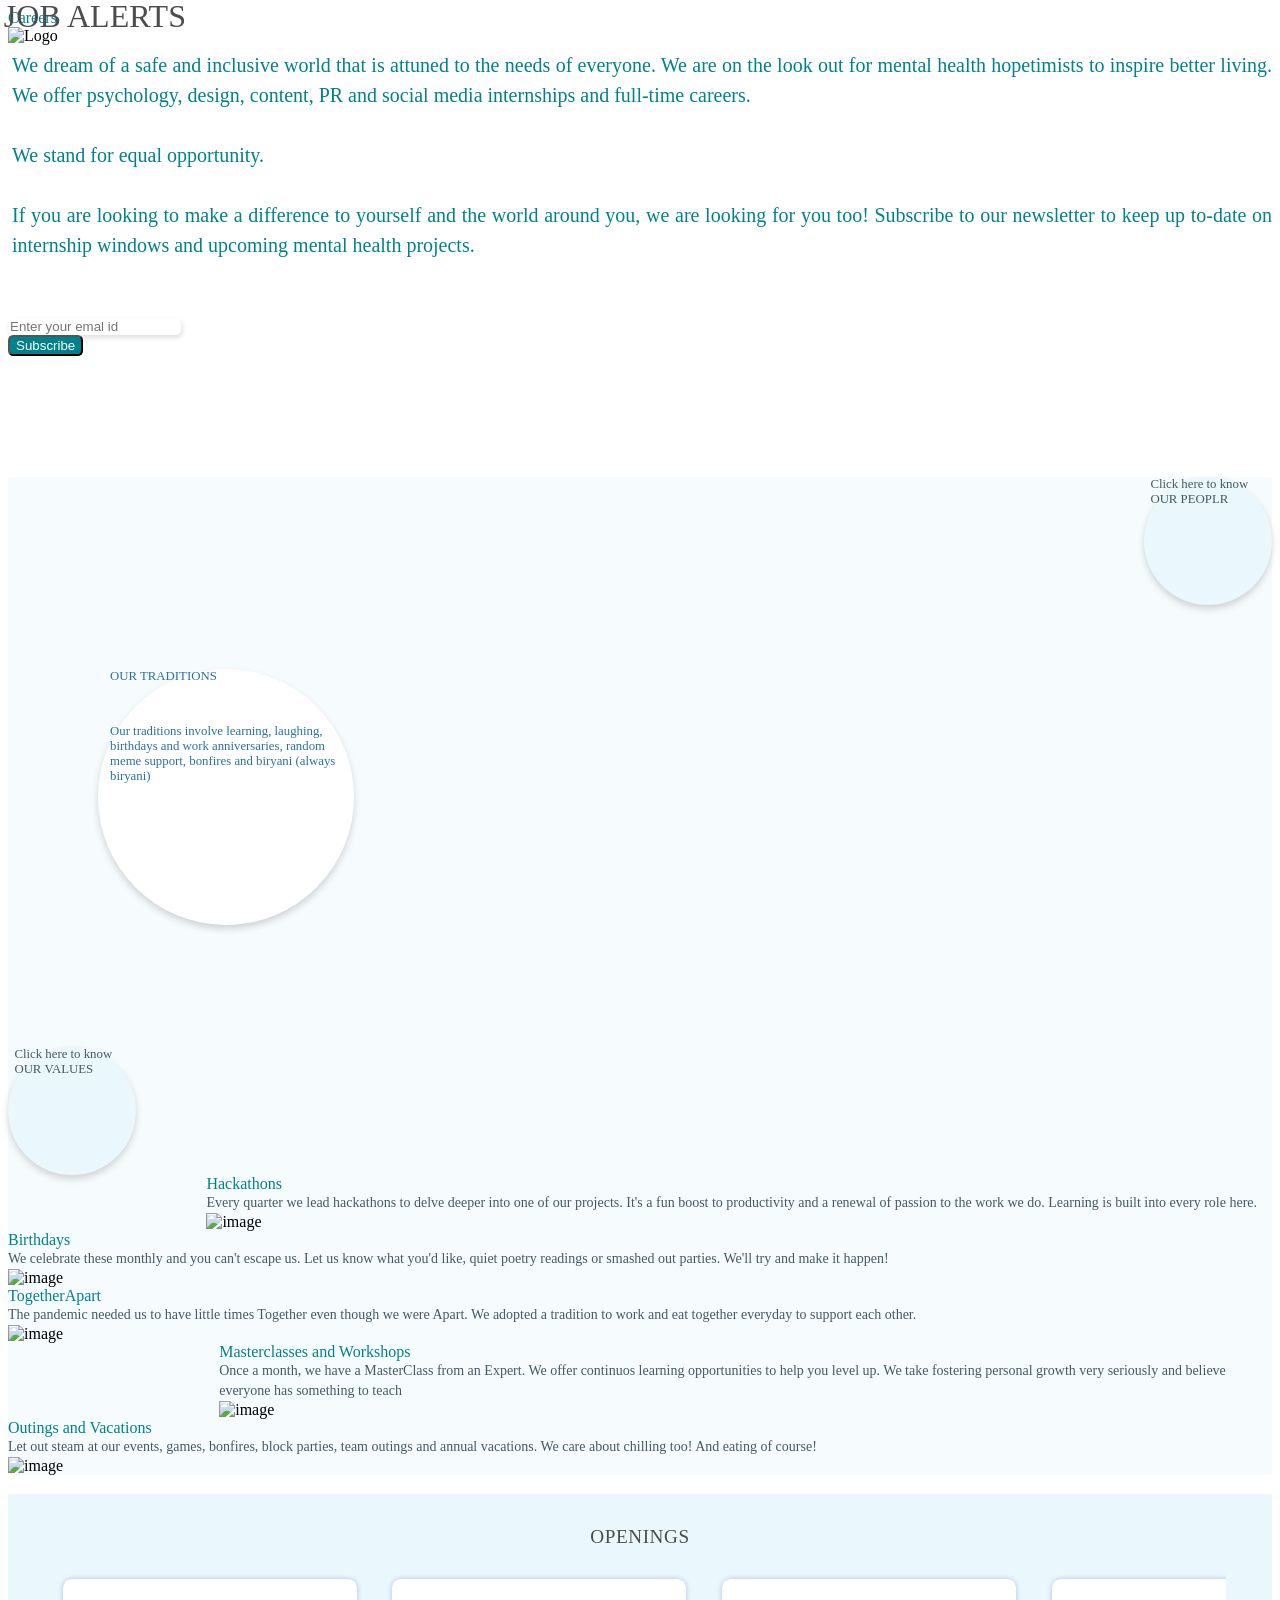
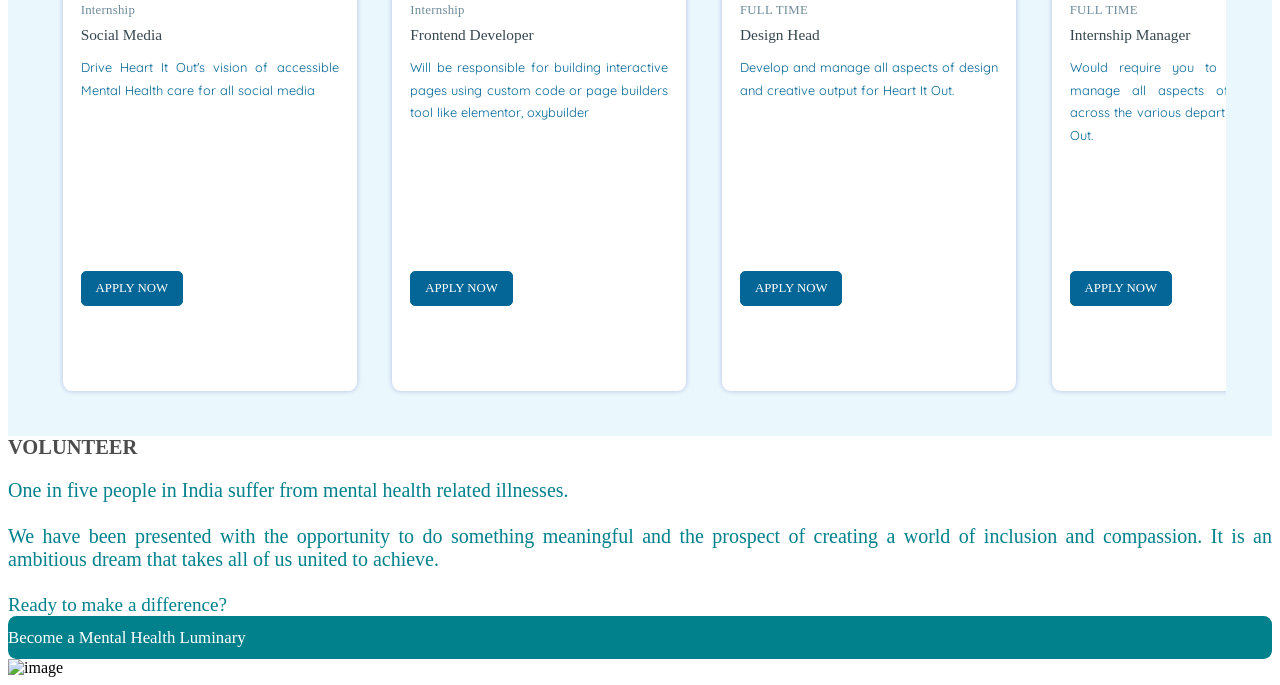
==== index.html @ f2129c88 "Add files via upload" ====
<!DOCTYPE html>
<html lang="en">

<head>
    <meta charset="UTF-8">
    <meta http-equiv="X-UA-Compatible" content="IE=edge">
    <meta name="viewport" content="width=device-width, initial-scale=1.0">
    <title>Heart It Out</title>

    <!--............... stylesheets ...............-->
    <link rel="stylesheet" href="assets/css/bootstrap.min.css">
    <link rel="stylesheet" href="assets/css/owl.carousel.min.css">
    <link rel="stylesheet" href="assets/css/owl.theme.default.min.css">
    <link href='https://fonts.googleapis.com/css?family=Quicksand' rel='stylesheet'>
    <link rel="stylesheet" href="assets/css/custom.css">
    <link rel="stylesheet" href="Nabout.css">
    <link rel="stylesheet" href="careers.css">
</head>

<body>
    <!--............... start header section ...............-->
    <!-- <header class="sticky-top bg-white">
        <nav class="navbar navbar-expand-lg navbar-light">
            <div class="container">
                <button class="navbar-toggler" type="button">
                    <span class="navbar-toggler-icon"></span>
                </button>
                <a class="navbar-brand" href="#">
                    <picture>
                        <source media="(min-width:650px)" srcset="assets/icons/logo.png">
                        <img src="assets/icons/logo.png" alt="Logo">
                    </picture>
                </a>
                <div class="collapse navbar-collapse" id="navbar_content">
                    <ul class="navbar-nav ms-auto mb-2 mb-lg-0 py-2 align-items-lg-center">
                        <li class="nav-item">
                            <a class="nav-link active" aria-current="page" href="#">HOME</a>
                        </li>
                        <li class="nav-item">
                            <a class="nav-link" href="#">ABOUT</a>
                        </li>
                        <li class="nav-item dropdown">
                            <a class="nav-link dropdown-toggle" href="#" id="navbarDropdown" role="button"
                                data-bs-toggle="dropdown" aria-expanded="false">
                                SERVICES
                            </a>
                            <ul class="dropdown-menu" aria-labelledby="navbarDropdown">
                                <li><a class="dropdown-item" href="#">Individual Therapy</a></li>
                                <li><a class="dropdown-item" href="#">Couples Therapy</a></li>
                                <li><a class="dropdown-item" href="#">Family Therapy</a></li>
                                <li><a class="dropdown-item" href="#">Supervision</a></li>
                            </ul>
                        </li>
                        <li class="nav-item">
                            <a class="nav-link" href="#">EVENTS</a>
                        </li>
                        <li class="nav-item">
                            <a class="nav-link" href="#">HELP A FRIEND</a>
                        </li>
                        <li class="nav-item">
                            <a class="nav-link" href="#">STORE</a>
                        </li>
                        <li class="nav-item">
                            <a class="nav-link" href="#">SELF-TEST</a>
                        </li>
                        <li class="nav-item">
                            <a class="nav-link" href="#">BLOG</a>
                        </li>
                        <li class="nav-item">
                            <a class="btn btn_covid mb-2 mb-lg-0 d-block me-lg-2" href="#">COVID-19</a>
                        </li>
                        <li class="nav-item">
                            <a class="btn btn_pri d-block" href="#">BOOK YOUR SESSION</a>
                        </li>
                    </ul>
                </div>
            </div>
        </nav>
    </header> -->
    <!--............... end header section ...............-->




    <!-------------------------------- careers page start ------------------>
    <div class="container-fluid mx-auto">
        <div class="row mb-5">
            <div class="col-12 text-center fs-2 fs-md-5 careers12">Careers </div>
            <div class="  d-flex flex-lg-row  flex-column text-center">
                <!-- left-side-box -->

                <div class="col-8 col-md-8 col-lg-4 mt-4 mx-auto  ">
                    <picture>
                        <source media="(min-width:650px)"
                            srcset="https://heartitout.in/links/wp-content/uploads/2021/09/Careers1desktop.png">
                        <img src="https://heartitout.in/links/wp-content/uploads/2021/09/Careers1desktop.png"
                            class="img-fluid w-100" alt="Logo">
                    </picture>

                </div>

                <!-- right-side-box -->

                <div class=" col-lg-6 text-center mt-5   px-3">
                    <div class="col-lg-10 fs-5 text-center job145 mb-3">JOB ALERTS</div>
                    <div class="col-md-10 mx-lg-0 mx-auto me-lg-auto px-auto AbTopleft para123"
                        style="text-align: justify;">We dream
                        of a
                        safe and inclusive world that is attuned to the needs of everyone. We are on the look out
                        for mental health hopetimists to inspire better living. We offer psychology, design,
                        content, PR and social media internships and full-time careers.</br></br>

                        We stand for equal opportunity.</br></br>
                        If you are looking to make a difference to yourself and the world around you, we are looking
                        for you too! Subscribe to our newsletter to keep up to-date on internship windows and
                        upcoming mental health projects.</div>

                    <div class="col-md-10 mt-4 mb-2 mx-lg-0 mx-auto me-lg-auto  fs-5 AbTopleftdown"> <input type="email"
                            placeholder="Enter your emal id" class="form-control" id="exampleInputEmail1"
                            aria-describedby="emailHelp"></div>
                    <div class="col-md-11 d-flex mx-auto px-auto  ">
                        <div class="col-3 mx-auto p-2 AbTopleftdown1">
                        </div>
                        <div class="col-3  "><button class="btn btnsubmit px-4 pt-2 pb-2 mb-5">Subscribe</button></div>
                        <div class="col-lg-5 col-3 mx-auto p-2 AbTopleftdown1">
                        </div>
                    </div>


                </div>

            </div>
        </div>
        <!-- ------------------happbirthday-------------- -->
        <div class="row text-center  pb-5  circles">
            <div class="d-flex circlebox  ">
                <div onclick="tcircle1()" class="   circle1">
                    <div class="circle12"> Click here to know </br> OUR&nbsp;PEOPLR</div>
                </div>
                <div class="  circle2">
                    <p class="circle21">OUR TRADITIONS</p>
                    <P class="circle22">Our traditions involve learning, laughing, birthdays and work anniversaries,
                        random meme support, bonfires and biryani (always biryani)</P>
                </div>
                <div onclick="tcircle3()" class="   circle3">
                    <div class="circle33">Click here to know</br> OUR VALUES</div>
                </div>
            </div>
            <div class="row text-center mt-5 ">
                <div class="col-3 fiveMbox">
                    <div class="col-md-11">

                        <div class="col-md-10 LboxH">Hackathons</div>
                        <div class="col-md-10 d-md-block d-none mt-2 LboxP">Every quarter we lead hackathons to
                            delve deeper into one of our projects. It's
                            a fun boost to productivity and a renewal of passion to the work we do. Learning is
                            built into
                            every role here. </div>
                        <div class="col-md-10 mt-2">
                            <picture class="d-block">
                                <source media="(min-width:650px)"
                                    srcset="https://heartitout.in/links/wp-content/uploads/2021/09/traditions1.png">
                                <img src="https://heartitout.in/links/wp-content/uploads/2021/09/traditions1.png"
                                    alt="image" class="img-fluid w-25 mx-auto px-xl-2">
                            </picture>
                        </div>
                    </div>

                </div>
                <div class="col-3 ">
                    <div class="col-md-11">

                        <div class="col-md-10 LboxH">Birthdays</div>
                        <div class="col-md-10 mt-2 d-md-block d-none mb-4 LboxP">We celebrate these monthly and you
                            can't
                            escape us. Let us know what you'd like,
                            quiet poetry readings or smashed out parties. We'll try and make it happen! </div>
                        <div class="col-md-10 mt-2">
                            <picture class="d-block">
                                <source media="(min-width:650px)"
                                    srcset="https://heartitout.in/links/wp-content/uploads/2021/09/traditions2.png">
                                <img src="https://heartitout.in/links/wp-content/uploads/2021/09/traditions2.png"
                                    alt="image" class="img-fluid w-25 mx-auto px-xl-3">
                            </picture>
                        </div>
                    </div>
                </div>
                <div class="col-3 ">
                    <div class="col-md-11">

                        <div class="col-md-10 LboxH">TogetherApart</div>
                        <div class="col-md-10 mt-2 d-md-block d-none mb-4 LboxP">The pandemic needed us to have little
                            times Together even though we were Apart.
                            We adopted a tradition to work and eat together everyday to support each other. </div>

                    </div>
                    <div class="col-md-10 mt-2">
                        <picture class="d-block">
                            <source media="(min-width:650px)"
                                srcset="https://heartitout.in/links/wp-content/uploads/2021/09/traditions3.png">
                            <img src="https://heartitout.in/links/wp-content/uploads/2021/09/traditions3.png"
                                alt="image" class="img-fluid w-25 mx-auto px-xl-3">
                        </picture>
                    </div>
                </div>
                <div class="col-4 mt-4  fiveMbox1">
                    <div class="col-10 mx-auto">

                        <div class="col-12 LboxH">Masterclasses&nbsp;and Workshops</div>
                        <div class="col-md-7 col-12 mx-auto d-md-block d-none mt-2 LboxP">Once a month, we have a
                            MasterClass from an Expert. We offer continuos
                            learning opportunities to help you level up. We take fostering personal growth very
                            seriously
                            and believe everyone has something to teach </div>
                        <div class="col-12 mt-2">
                            <picture class="d-block">
                                <source media="(min-width:650px)"
                                    srcset="https://heartitout.in/links/wp-content/uploads/2021/09/traditions4.png">
                                <img src="https://heartitout.in/links/wp-content/uploads/2021/09/traditions4.png"
                                    alt="image" class="img-fluid w-25 mx-auto px-xl-4">
                            </picture>
                        </div>
                    </div>

                </div>
                <div class="col-4 mt-4 ">
                    <div class="col-10 mx-auto">

                        <div class="col-12 LboxH">Outings&nbsp;and Vacations</div>
                        <div class="col-md-6 col-12 mx-auto mt-2 d-md-block d-none LboxP">Let out steam at our
                            events, games, bonfires, block parties, team
                            outings and annual vacations. We care about chilling too! And eating of course! </div>
                        <div class="col-12 mt-2">
                            <picture class="d-block">
                                <source media="(min-width:650px)"
                                    srcset="https://heartitout.in/links/wp-content/uploads/2021/09/traditions5.png">
                                <img src="https://heartitout.in/links/wp-content/uploads/2021/09/traditions5.png"
                                    alt="image" class="img-fluid w-25 mx-auto px-xl-4">
                            </picture>
                        </div>
                    </div>

                </div>


            </div>
        </div>

        <div class="row text-center  pb-5 circles1">
            <div class="d-flex circlebox  ">
                <div onclick="pcircle1()" class="circle1">
                    <div class="circle12">Click here to know
                        OUR&nbsp;TRADITIONS</div>
                </div>
                <div class="circle2">
                    <p class="circle21">OUR PEOPLR</p>
                    <P class="circle22">We pride ourselves in working with a particular kind of people. We tried to put
                        a finger on what their qualities might be:</P>
                </div>
                <div onclick="pcircle3()" class="circle3">
                    <div class="circle33">Click here to know OUR&nbsp;VALUES</div>
                </div>
            </div>
            <div class="row text-center  mt-5 ">
                <div class="col-3 fiveMbox">
                    <div class="col-md-11">

                        <div class="col-md-10 LboxH">Authenticity and Initiative</div>
                        <div class="col-md-10 d-md-block d-none mt-2 LboxP">We love who you already are and encourage
                            you to bring your real self into conversations. You are worthy. We appreciate people taking
                            intiative and working on tasks that they want to invest in. We don't wait to be taught. We
                            do. </div>

                        <div class="col-md-10 mt-2">
                            <picture class="d-block">
                                <source media="(min-width:650px)"
                                    srcset="https://heartitout.in//wp-content/uploads/2021/02/people1-.png">
                                <img src="https://heartitout.in//wp-content/uploads/2021/02/people1-.png" alt="image"
                                    class="img-fluid w-25 mx-auto px-lg-3">
                            </picture>
                        </div>
                    </div>

                </div>
                <div class="col-3 ">
                    <div class="col-md-11">

                        <div class="col-md-10 LboxH">Curious and Passionate</div>
                        <div class="col-md-10 mt-2 mb-4 d-md-block d-none LboxP">We reward curiosity and love working
                            with
                            people who engage their thoughts outside of the box to find creative ways to work. We love
                            people who are passionate about what they do, and take them seriously.</div>
                        <div class="col-md-10 mt-2">
                            <picture class="d-block">
                                <source media="(min-width:650px)"
                                    srcset="https://heartitout.in//wp-content/uploads/2021/02/people2-.png">
                                <img src="https://heartitout.in//wp-content/uploads/2021/02/people2-.png" alt="image"
                                    class="img-fluid w-25 mx-auto px-xl-3">
                            </picture>
                        </div>
                    </div>
                </div>
                <div class="col-3 ">
                    <div class="col-md-11">

                        <div class="col-md-10 LboxH">Diversity and Inclusivity</div>
                        <div class="col-md-10 mt-2 mb-4 d-md-block d-none LboxP">We stand for equal opportunity.
                            Basically,
                            its fancy for 'we cool with everybody'. You are welcome. We expect you to treat people with
                            care and gentleness. Unity is created by accepting different opinions of people. </div>

                    </div>
                    <div class="col-md-10 mt-2">
                        <picture class="d-block">
                            <source media="(min-width:650px)"
                                srcset="https://heartitout.in//wp-content/uploads/2021/02/people3-.png">
                            <img src="https://heartitout.in//wp-content/uploads/2021/02/people3-.png" alt="image"
                                class="img-fluid w-25 mx-auto px-lg-3">
                        </picture>
                    </div>
                </div>
                <div class="col-4 mt-4  fiveMbox1">
                    <div class="col-10 mx-auto">

                        <div class="col-12 LboxH">Experimental and Open to Failure</div>
                        <div class="col-md-7 col-12 mx-auto d-md-block d-none mt-2 LboxP">We love to play, experiment,
                            hypothesize, and massively fail. There is no hand-holding or a manual for what we do. We run
                            with a fail fast, and fail forward attitude and are thoroughly opposite to school. Have fun
                            doing whatever you're doing, ask for help and deligate generously. </div>
                        <div class="col-12 mt-2">
                            <picture class="d-block">
                                <source media="(min-width:650px)"
                                    srcset="https://heartitout.in//wp-content/uploads/2021/02/people4-.png">
                                <img src="https://heartitout.in//wp-content/uploads/2021/02/people4-.png" alt="image"
                                    class="img-fluid w-25 mx-auto px-lg-4">
                            </picture>
                        </div>
                    </div>

                </div>
                <div class="col-4 mt-4 ">
                    <div class="col-10 mx-auto">

                        <div class="col-12 LboxH">Heart Work, Hard Work, Smart Work</div>
                        <div class="col-md-6 col-12 mx-auto mb-5 mt-2 d-md-block d-none LboxP">We work our butts off. We
                            hustle, because it's a startup, and we put our hearts in everything we do. We appreciate
                            smart work and love adopting new technology</div>
                        <div class="col-12 mt-2">
                            <picture class="d-block">
                                <source media="(min-width:650px)"
                                    srcset="https://heartitout.in//wp-content/uploads/2021/02/people5-.png">
                                <img src="https://heartitout.in//wp-content/uploads/2021/02/people5-.png" alt="image"
                                    class="img-fluid w-25 mx-auto px-lg-3">
                            </picture>
                        </div>
                    </div>

                </div>


            </div>
        </div>


        <div class="row text-center  pb-5  circles2">
            <div class="d-flex circlebox  ">
                <div onclick="vcircle1()" class="circle1">
                    <div class="circle12"> Click here to know OUR PEOPLR</div>
                </div>
                <div class="  circle2">
                    <p class="circle21">OUR VALUES</p>
                    <P class="circle22">At the heart of everything we do is a deep conviction in working for the people
                        in the most authetic way we can.</P>
                </div>
                <div onclick="vcircle3()" class="   circle3">
                    <div class="circle33">Click here to know OUR TRADITIONS</div>
                </div>
            </div>
            <div class="row text-center  mt-5 ">
                <div class="col-3 fiveMbox">
                    <div class="col-md-11">

                        <div class="col-md-10 LboxH">No fine print, transparent functioning</div>
                        <div class="col-md-10 d-md-block mb-5 d-none mt-2 LboxP">We have nothing to hide and would love
                            to
                            share our failures so no one else has t omake them. All questions posed to Heart It Out is
                            answered truthfully and sincerely. We take pide in people and information being accessible
                            to everyone
                        </div>
                        <div class="col-md-10 mt-2">
                            <picture class="d-block">
                                <source media="(min-width:650px)"
                                    srcset="https://heartitout.in//wp-content/uploads/2021/02/values1-.png">
                                <img src="https://heartitout.in//wp-content/uploads/2021/02/values1-.png" alt="image"
                                    class="img-fluid w-25 mx-auto px-lg-3">
                            </picture>
                        </div>
                    </div>

                </div>
                <div class="col-3 ">
                    <div class="col-md-11">

                        <div class="col-md-10 LboxH">Employee First</div>
                        <div class="col-md-10 mt-2 d-md-block d-none LboxP">We put the people working for mental health
                            first. We believe that by putting the people working for mental health first we ensure that
                            our clients get the best of care. A happy, and driven employee will put their hearts in a
                            place that puts them on priority. We care about everyone who works for us and make it our
                            mission to be involved in their life.</div>
                        <div class="col-md-10 mt-2">
                            <picture class="d-block">
                                <source media="(min-width:650px)"
                                    srcset="https://heartitout.in//wp-content/uploads/2021/02/values2-.png">
                                <img src="https://heartitout.in//wp-content/uploads/2021/02/values2-.png" alt="image"
                                    class="img-fluid w-25 mx-auto px-lg-3">
                            </picture>
                        </div>
                    </div>
                </div>
                <div class="col-3 ">
                    <div class="col-md-11">

                        <div class="col-md-10 LboxH">Inclusive and accessible</div>
                        <div class="col-md-10 mt-2 d-md-block d-none LboxP mb-5">At heart it out, we welcome everyone
                            with
                            open arms and try to make our workplace more inclusive and accesible to all so that no one
                            feels left out. We acknowledge the implications of diversity and work towards better
                            representation</div>

                    </div>
                    <div class="col-md-10 mt-2">
                        <picture class="d-block">
                            <source media="(min-width:650px)"
                                srcset="https://heartitout.in//wp-content/uploads/2021/02/values3-.png">
                            <img src="https://heartitout.in//wp-content/uploads/2021/02/values3-.png" alt="image"
                                class="img-fluid w-25 mx-auto px-lg-3">
                        </picture>
                    </div>
                </div>
                <div class="col-4 mt-4  fiveMbox1">
                    <div class="col-10 mx-auto">

                        <div class="col-12 LboxH">Experimental and biased towards action</div>
                        <div class="col-md-7 col-12 mx-auto d-md-block d-none mt-2 LboxP">We don't fear failure and
                            experiment with everything. We derive all our work from the first principle, version with
                            agility and rely on continuous, relavent reseach and data to inform our practice. We pride
                            ourselves on failing first and failing fast, so we can learn from our mistakes</div>
                        <div class="col-12 mt-2">
                            <picture class="d-block">
                                <source media="(min-width:650px)"
                                    srcset="https://heartitout.in//wp-content/uploads/2021/02/values4-.png">
                                <img src="https://heartitout.in//wp-content/uploads/2021/02/values4-.png" alt="image"
                                    class="img-fluid w-25 mx-auto px-lg-4">
                            </picture>
                        </div>
                    </div>

                </div>
                <div class="col-4 mt-4 ">
                    <div class="col-10 mx-auto">

                        <div class="col-12 LboxH">Ecologically sustainable</div>
                        <div class="col-md-6 col-12 mx-auto mt-2 d-md-block d-none LboxP">We are all game for stopping
                            climate change and encourage an environmentally sustainable workplace. From a greener
                            workspace to conscious single use plastics, and production of green products, we care for
                            the planet we live in</div>
                        <div class="col-12 mt-2">
                            <picture class="d-block">
                                <source media="(min-width:650px)"
                                    srcset="https://heartitout.in//wp-content/uploads/2021/02/values5-.png">
                                <img src="https://heartitout.in//wp-content/uploads/2021/02/values5-.png" alt="image"
                                    class="img-fluid w-25 mx-auto px-lg-3">
                            </picture>
                        </div>
                    </div>

                </div>


            </div>
        </div>


        <!-- ------------------for phn happbirthday-------------- -->

        <div class="row circlesphn h-100 pt-5 pb-3 d-block d-md-none ">
            <div id="carouselExampleIndicators" class="carousel slide h-100 pb-4" data-bs-ride="carousel">
                <div class="carousel-indicators indecatorswap">
                    <button type="button" data-bs-target="#carouselExampleIndicators" data-bs-slide-to="0"
                        class="active" aria-current="true" aria-label="Slide 1"></button>
                    <button type="button" data-bs-target="#carouselExampleIndicators" data-bs-slide-to="1"
                        aria-label="Slide 2"></button>
                    <button type="button" data-bs-target="#carouselExampleIndicators" data-bs-slide-to="2"
                        aria-label="Slide 3"></button>
                    <button type="button" data-bs-target="#carouselExampleIndicators" data-bs-slide-to="3"
                        aria-label="Slide 4"></button>

                </div>


                <div class="carousel-inner ">
                    <div class="carousel-item active ">
                        <div class="contaoiner-fluid mx-auto">
                            <div class="row text-center  ">
                                <div class="d-flex circlebox  ">

                                    <div class=" mx-auto circle2">
                                        <p class="circle21">OUR TRADITIONS</p>
                                        <P class="circle22 ">Our traditions involve learning, laughing, birthdays and
                                            work anniversaries,
                                            random meme support, bonfires and biryani (always biryani)</P>
                                    </div>

                                </div>
                                <div class="row text-center d-flex d-md-none mx-auto pb-5 mb-4 pi11">

                                    <div onclick="Hackathons()" class="container popupbg1 "></div>
                                    <div onclick="Hackathons1()" class="container popupbg2 "></div>
                                    <div onclick="Hackathons2()" class="container popupbg3 "></div>
                                    <div onclick="Hackathons3()" class="container popupbg4 "></div>
                                    <div onclick="Hackathons4()" class="container popupbg5 "></div>
                                    <div class="row mx-auto">
                                        <div onclick="Hackathons()" class="col-4 mt-5 ms-auto">

                                            <div class="col-md-11">

                                                <div class="col-md-10 LboxH">Hackathons</div>
                                                <div class="popup1 col-11">

                                                    <div class="popupdata1">
                                                        <div class="col-5">
                                                            <picture class="d-block pi20">
                                                                <source media="(min-width:650px)"
                                                                    srcset="https://heartitout.in//wp-content/uploads/2021/03/ci6.png">
                                                                <img src="https://heartitout.in//wp-content/uploads/2021/03/ci6.png"
                                                                    alt="image" class="img-fluid w-50">
                                                            </picture>
                                                        </div>
                                                        <div class="popuppara1">
                                                            Every quarter we lead hackathons to delve deeper into one of
                                                            our projects. It's a fun boost to productivity and a renewal
                                                            of passion to the work we do. Learning is built into every
                                                            role here.</div>
                                                    </div>

                                                </div>
                                                <!--  -->
                                                <div class="col-md-10 mt-2">
                                                    <picture class="d-block">
                                                        <source media="(min-width:650px)"
                                                            srcset="https://heartitout.in/links/wp-content/uploads/2021/09/traditions1.png">
                                                        <img src="https://heartitout.in/links/wp-content/uploads/2021/09/traditions1.png"
                                                            alt="image" class="img-fluid w-25 mx-auto px-xl-2">
                                                    </picture>
                                                </div>
                                            </div>
                                        </div>

                                        <div onclick="Hackathons1()" class="col-4 mt-5 me-auto">
                                            <div class="col-md-11">

                                                <div class="col-md-10 LboxH">Birthdays</div>

                                                <div class="popup2 col-11">

                                                    <div class="popupdata1 ">
                                                        <div class="col-5">
                                                            <picture class="d-block pi20">
                                                                <source media="(min-width:650px)"
                                                                    srcset="https://heartitout.in//wp-content/uploads/2021/03/ci7-1.png">
                                                                <img src="https://heartitout.in//wp-content/uploads/2021/03/ci7-1.png"
                                                                    alt="image" class="img-fluid w-50">
                                                            </picture>
                                                        </div>
                                                        <div class="popuppara1">
                                                            We celebrate these monthly and you can't escape us. Let us
                                                            know what you'd like, quiet poetry readings or smashed out
                                                            parties. We'll try and make it happen!</div>
                                                    </div>

                                                </div>


                                                <div class="col-md-10 mt-2">
                                                    <picture class="d-block">
                                                        <source media="(min-width:650px)"
                                                            srcset="https://heartitout.in/links/wp-content/uploads/2021/09/traditions2.png">
                                                        <img src="https://heartitout.in/links/wp-content/uploads/2021/09/traditions2.png"
                                                            alt="image" class="img-fluid w-25 mx-auto px-xl-3">
                                                    </picture>
                                                </div>
                                            </div>
                                        </div>
                                    </div>
                                    <div class="row mx-auto">

                                        <div onclick="Hackathons2()" class="col-4 mt-5 ms-auto">
                                            <div class="col-md-11">

                                                <div class="col-md-10 LboxH">TogetherApart</div>
                                                <div class="popup3 col-11">

                                                    <div class="popupdata1">
                                                        <div class="col-5">
                                                            <picture class="d-block pi20">
                                                                <source media="(min-width:650px)"
                                                                    srcset="https://heartitout.in//wp-content/uploads/2021/02/ci8.png">
                                                                <img src="https://heartitout.in//wp-content/uploads/2021/02/ci8.png"
                                                                    alt="image" class="img-fluid w-50">
                                                            </picture>
                                                        </div>
                                                        <div class="popuppara1">The pandemic needed us to have little
                                                            times Together even though we were Apart. We adopted a
                                                            tradition to work and eat together everyday to support each
                                                            other.
                                                        </div>
                                                    </div>

                                                </div>

                                            </div>
                                            <div class="col-md-10 mt-2">
                                                <picture class="d-block">
                                                    <source media="(min-width:650px)"
                                                        srcset="https://heartitout.in/links/wp-content/uploads/2021/09/traditions3.png">
                                                    <img src="https://heartitout.in/links/wp-content/uploads/2021/09/traditions3.png"
                                                        alt="image" class="img-fluid w-25 mx-auto px-xl-3">
                                                </picture>
                                            </div>
                                        </div>


                                        <div onclick="Hackathons3()" class="col-4 mt-5 me-auto">
                                            <div class="col-10 mx-auto">

                                                <div class="col-12 LboxH">Masterclasses and Workshops</div>
                                                <div class="popup4 col-11">

                                                    <div class="popupdata1 ">
                                                        <div class="col-5">
                                                            <picture class="d-block pi20">
                                                                <source media="(min-width:650px)"
                                                                    srcset="https://heartitout.in//wp-content/uploads/2021/03/ci6.png">
                                                                <img src="https://heartitout.in//wp-content/uploads/2021/03/ci6.png"
                                                                    alt="image" class="img-fluid w-50">
                                                            </picture>
                                                        </div>
                                                        <div class="popuppara1">Let out steam at our events, games,
                                                            bonfires, block parties, team outings and annual vacations.
                                                            We care about chilling too! And eating of course!</div>
                                                    </div>

                                                </div>
                                                <div class="col-12 mt-2">
                                                    <picture class="d-block">
                                                        <source media="(min-width:650px)"
                                                            srcset="https://heartitout.in/links/wp-content/uploads/2021/09/traditions4.png">
                                                        <img src="https://heartitout.in/links/wp-content/uploads/2021/09/traditions4.png"
                                                            alt="image" class="img-fluid w-25 mx-auto px-xl-4">
                                                    </picture>
                                                </div>
                                            </div>

                                        </div>
                                    </div>
                                    <div onclick="Hackathons4()" class="col-12 mt-5 ms-auto">
                                        <div class="col-10 mx-auto">

                                            <div class="col-12 LboxH">Outings and Vacations</div>
                                            <div class="popup5 col-11">

                                                <div class="popupdata1 ">
                                                    <div class="col-5">
                                                        <picture class="d-block pi20">
                                                            <source media="(min-width:650px)"
                                                                srcset="https://heartitout.in//wp-content/uploads/2021/02/ci10.png">
                                                            <img src="https://heartitout.in//wp-content/uploads/2021/02/ci10.png"
                                                                alt="image" class="img-fluid w-50">
                                                        </picture>
                                                    </div>
                                                    <div class="popuppara1">Every quarter we lead hackathons to delve
                                                        deeper into one of our
                                                        projects. It's a fun boost to productivity and a renewal of
                                                        passion to the work we
                                                        do. Learning is built into every role here.</div>
                                                </div>

                                            </div>
                                            <div class="col-md-6 col-12 mx-auto mt-2 d-md-block d-none LboxP">Let out
                                                steam at our events,
                                                games, bonfires, block parties, team
                                                outings and annual vacations. We care about chilling too! And eating of
                                                course! </div>
                                            <div class="col-9 mx-auto mt-2">
                                                <picture class="d-block">
                                                    <source media="(min-width:650px)"
                                                        srcset="https://heartitout.in/links/wp-content/uploads/2021/09/traditions5.png">
                                                    <img src="https://heartitout.in/links/wp-content/uploads/2021/09/traditions5.png"
                                                        alt="image" class="img-fluid w-25 mx-auto px-sm-4">
                                                </picture>
                                            </div>
                                        </div>

                                    </div>

                                </div>
                            </div>
                        </div>
                    </div>



                    <div class="carousel-item ">
                        <div class="contaoiner-fluid">
                            <div class="row text-center mx-auto  ">
                                <div class="d-flex circlebox  ">

                                    <div class=" mx-auto circle2">
                                        <p class="circle21">OUR PEOPLR</p>
                                        <P class="circle22">We pride ourselves in working with a particular kind of
                                            people. We tried to put a finger on what their qualities might be:</P>
                                    </div>
                                </div>
                                <div class="row text-center d-flex d-md-none mx-auto pb-5 mb-4 pi11">

                                    <div onclick="peoplephn()" class="container peoplepopupbg1 "></div>
                                    <div onclick="peoplephn1()" class="container peoplepopupbg2 "></div>
                                    <div onclick="peoplephn2()" class="container peoplepopupbg3 "></div>
                                    <div onclick="peoplephn3()" class="container peoplepopupbg4 "></div>
                                    <div onclick="peoplephn4()" class="container peoplepopupbg5 "></div>
                                    <div class="row mx-auto">
                                        <div onclick="peoplephn()" class="col-4 mt-5 ms-auto">

                                            <div class="col-md-11">

                                                <div class="col-md-10 LboxH">Authenticity and Initiative</div>
                                                <div class="peoplepopup1 col-11">

                                                    <div class="popupdata1">
                                                        <div class="col-5">
                                                            <picture class="d-block pi20">
                                                                <source media="(min-width:650px)"
                                                                    srcset="https://heartitout.in//wp-content/uploads/2021/02/ci11.png">
                                                                <img src="https://heartitout.in//wp-content/uploads/2021/02/ci11.png"
                                                                    alt="image" class="img-fluid w-50">
                                                            </picture>
                                                        </div>
                                                        <div class="popuppara1">
                                                            We love who you already are and encourage you to bring your
                                                            real self into conversations. You are worthy. We appreciate
                                                            people taking intiative and working on tasks that they want
                                                            to invest in. We don't wait to be taught. We do.</div>
                                                    </div>

                                                </div>
                                                <!--  -->
                                                <div class="col-md-10 mt-2">
                                                    <picture class="d-block">
                                                        <source media="(min-width:650px)"
                                                            srcset="https://heartitout.in//wp-content/uploads/2021/02/people1-.png">
                                                        <img src="https://heartitout.in//wp-content/uploads/2021/02/people1-.png"
                                                            alt="image" class="img-fluid w-25 mx-auto px-xl-2">
                                                    </picture>
                                                </div>
                                            </div>
                                        </div>

                                        <div onclick="peoplephn1()" class="col-4 mt-5 me-auto">
                                            <div class="col-md-11">

                                                <div class="col-md-10 LboxH">Curious and Passionate</div>

                                                <div class="peoplepopup2 col-11">

                                                    <div class="popupdata1 ">
                                                        <div class="col-5">
                                                            <picture class="d-block pi20">
                                                                <source media="(min-width:650px)"
                                                                    srcset="https://heartitout.in//wp-content/uploads/2021/02/ci12.png">
                                                                <img src="https://heartitout.in//wp-content/uploads/2021/02/ci12.png"
                                                                    alt="image" class="img-fluid w-50">
                                                            </picture>
                                                        </div>
                                                        <div class="popuppara1">
                                                            We reward curiosity and love working with people who engage
                                                            their thoughts outside of the box to find creative ways to
                                                            work. We love people who are passionate about what they do,
                                                            and take them seriously.</div>
                                                    </div>

                                                </div>


                                                <div class="col-md-10 mt-2">
                                                    <picture class="d-block">
                                                        <source media="(min-width:650px)"
                                                            srcset="https://heartitout.in//wp-content/uploads/2021/02/people2-.png">
                                                        <img src="https://heartitout.in//wp-content/uploads/2021/02/people2-.png"
                                                            alt="image" class="img-fluid w-25 mx-auto px-xl-3">
                                                    </picture>
                                                </div>
                                            </div>
                                        </div>
                                    </div>
                                    <div class="row mx-auto">

                                        <div onclick="peoplephn2()" class="col-4 mt-5 ms-auto">
                                            <div class="col-md-11">

                                                <div class="col-md-10 LboxH">Heart Work, Hard Work, Smart Work</div>
                                                <div class="peoplepopup3 col-11">

                                                    <div class="popupdata1">
                                                        <div class="col-5">
                                                            <picture class="d-block pi20">
                                                                <source media="(min-width:650px)"
                                                                    srcset="https://heartitout.in//wp-content/uploads/2021/02/ci15.png">
                                                                <img src="https://heartitout.in//wp-content/uploads/2021/02/ci15.png"
                                                                    alt="image" class="img-fluid w-50">
                                                            </picture>
                                                        </div>
                                                        <div class="popuppara1">We work our butts off. We hustle,
                                                            because it's a startup, and we put our hearts in everything
                                                            we do. We appreciate smart work and love adopting new
                                                            technology

                                                        </div>
                                                    </div>

                                                </div>

                                            </div>
                                            <div class="col-md-10 mt-2">
                                                <picture class="d-block">
                                                    <source media="(min-width:650px)"
                                                        srcset="https://heartitout.in//wp-content/uploads/2021/02/people5-.png">
                                                    <img src="https://heartitout.in//wp-content/uploads/2021/02/people5-.png"
                                                        alt="image" class="img-fluid w-25 mx-auto px-xl-3">
                                                </picture>
                                            </div>
                                        </div>


                                        <div onclick="peoplephn3()" class="col-4 mt-5 me-auto">
                                            <div class="col-10 mx-auto">

                                                <div class="col-12 LboxH">Experimental and Open to Failure</div>
                                                <div class="peoplepopup4 col-11">

                                                    <div class="popupdata1 ">
                                                        <div class="col-5">
                                                            <picture class="d-block pi20">
                                                                <source media="(min-width:650px)"
                                                                    srcset="https://heartitout.in//wp-content/uploads/2021/02/ci14.png">
                                                                <img src="https://heartitout.in//wp-content/uploads/2021/02/ci14.png"
                                                                    alt="image" class="img-fluid w-50">
                                                            </picture>
                                                        </div>
                                                        <div class="popuppara1">We love to play, experiment,
                                                            hypothesize, and massively fail. There is no hand-holding or
                                                            a manual for what we do. We run with a fail fast, and fail
                                                            forward attitude and are thoroughly opposite to school. Have
                                                            fun doing whatever you're doing, ask for help and deligate
                                                            generously.
                                                        </div>
                                                    </div>

                                                </div>
                                                <div class="col-12 mt-2">
                                                    <picture class="d-block">
                                                        <source media="(min-width:650px)"
                                                            srcset="https://heartitout.in//wp-content/uploads/2021/02/people4-.png">
                                                        <img src="https://heartitout.in//wp-content/uploads/2021/02/people4-.png"
                                                            alt="image" class="img-fluid w-25 mx-auto px-xl-4">
                                                    </picture>
                                                </div>
                                            </div>

                                        </div>
                                    </div>
                                    <div onclick="peoplephn4()" class="col-12 mt-5 ms-auto">
                                        <div class="col-10 mx-auto">

                                            <div class="col-12 LboxH">Diversity and Inclusivity</div>
                                            <div class="peoplepopup5 col-11">

                                                <div class="popupdata1 ">
                                                    <div class="col-5">
                                                        <picture class="d-block pi20">
                                                            <source media="(min-width:650px)"
                                                                srcset="https://heartitout.in//wp-content/uploads/2021/02/ci13.png">
                                                            <img src="https://heartitout.in//wp-content/uploads/2021/02/ci13.png"
                                                                alt="image" class="img-fluid w-50">
                                                        </picture>
                                                    </div>
                                                    <div class="popuppara1">We stand for equal opportunity. Basically,
                                                        its fancy for 'we cool with everybody'. You are welcome. We
                                                        expect you to treat people with care and gentleness. Unity is
                                                        created by accepting different opinions of people.</div>
                                                </div>

                                            </div>

                                            <div class="col-9 mx-auto mt-2">
                                                <picture class="d-block">
                                                    <source media="(min-width:650px)"
                                                        srcset="https://heartitout.in//wp-content/uploads/2021/02/people3-.png">
                                                    <img src="https://heartitout.in//wp-content/uploads/2021/02/people3-.png"
                                                        alt="image" class="img-fluid w-25 mx-auto px-sm-4">
                                                </picture>
                                            </div>
                                        </div>

                                    </div>

                                </div>
                            </div>
                        </div>
                    </div>
                    <div class="carousel-item">
                        <div class="contaoiner-fluid">
                            <div class="row text-center mx-auto  ">
                                <div class="d-flex circlebox  ">

                                    <div class=" mx-auto circle2">
                                        <p class="circle21">OUR VALUES</p>
                                        <P class="circle22">At the heart of everything we do is a deep conviction in
                                            working for the people in the most authetic way we can.</P>
                                    </div>

                                </div>
                                <div class="row text-center d-flex d-md-none mx-auto pb-5 mb-4 pi11">

                                    <div onclick="vpeoplephn()" class="container vpeoplepopupbg1 "></div>
                                    <div onclick="vpeoplephn1()" class="container vpeoplepopupbg2 "></div>
                                    <div onclick="vpeoplephn2()" class="container vpeoplepopupbg3 "></div>
                                    <div onclick="vpeoplephn3()" class="container vpeoplepopupbg4 "></div>
                                    <div onclick="vpeoplephn4()" class="container vpeoplepopupbg5 "></div>
                                    <div class="row mx-auto">
                                        <div onclick="vpeoplephn()" class="col-4 mt-5 ms-auto">

                                            <div class="col-md-11">

                                                <div class="col-md-10 LboxH">No fine print, transparent functioning
                                                </div>
                                                <div class="vpeoplepopup1 col-11">

                                                    <div class="popupdata1">
                                                        <div class="col-5">
                                                            <picture class="d-block pi20">
                                                                <source media="(min-width:650px)"
                                                                    srcset="https://heartitout.in//wp-content/uploads/2021/02/ci1.png">
                                                                <img src="https://heartitout.in//wp-content/uploads/2021/02/ci1.png"
                                                                    alt="image" class="img-fluid w-50">
                                                            </picture>
                                                        </div>
                                                        <div class="popuppara1">
                                                            We have nothing to hide and would love to share our failures
                                                            so no one else has t omake them. All questions posed to
                                                            Heart It Out is answered truthfully and sincerely. We take
                                                            pide in people and information being accessible to everyone
                                                        </div>
                                                    </div>

                                                </div>
                                                <!--  -->
                                                <div class="col-md-10 mt-2">
                                                    <picture class="d-block">
                                                        <source media="(min-width:650px)"
                                                            srcset="https://heartitout.in//wp-content/uploads/2021/02/values1-.png">
                                                        <img src="https://heartitout.in//wp-content/uploads/2021/02/values1-.png"
                                                            alt="image" class="img-fluid w-25 mx-auto px-xl-2">
                                                    </picture>
                                                </div>
                                            </div>
                                        </div>

                                        <div onclick="vpeoplephn1()" class="col-4 mt-5 me-auto">
                                            <div class="col-md-11">

                                                <div class="col-md-10 LboxH">Employee First</div>

                                                <div class="vpeoplepopup2 col-11">

                                                    <div class="popupdata1 ">
                                                        <div class="col-5">
                                                            <picture class="d-block pi20">
                                                                <source media="(min-width:650px)"
                                                                    srcset="https://heartitout.in//wp-content/uploads/2021/02/ci2.png">
                                                                <img src="https://heartitout.in//wp-content/uploads/2021/02/ci2.png"
                                                                    alt="image" class="img-fluid w-50">
                                                            </picture>
                                                        </div>
                                                        <div class="popuppara1">
                                                            We put the people working for mental health first. We
                                                            believe that by putting the people working for mental health
                                                            first we ensure that our clients get the best of care. A
                                                            happy, and driven employee will put their hearts in a place
                                                            that puts them on priority. We care about everyone who works
                                                            for us and make it our mission to be involved in their life
                                                        </div>
                                                    </div>

                                                </div>


                                                <div class="col-md-10 mt-2">
                                                    <picture class="d-block">
                                                        <source media="(min-width:650px)"
                                                            srcset="https://heartitout.in//wp-content/uploads/2021/02/values2-.png">
                                                        <img src="https://heartitout.in//wp-content/uploads/2021/02/values2-.png"
                                                            alt="image" class="img-fluid w-25 mx-auto px-xl-3">
                                                    </picture>
                                                </div>
                                            </div>
                                        </div>
                                    </div>
                                    <div class="row mx-auto">

                                        <div onclick="vpeoplephn2()" class="col-4 mt-5 ms-auto">
                                            <div class="col-md-11">

                                                <div class="col-md-10 LboxH">Experimental and biased towards action
                                                </div>
                                                <div class="vpeoplepopup3 col-11">

                                                    <div class="popupdata1">
                                                        <div class="col-5">
                                                            <picture class="d-block pi20">
                                                                <source media="(min-width:650px)"
                                                                    srcset="https://heartitout.in//wp-content/uploads/2021/02/ci4.png">
                                                                <img src="https://heartitout.in//wp-content/uploads/2021/02/ci4.png"
                                                                    alt="image" class="img-fluid w-50">
                                                            </picture>
                                                        </div>
                                                        <div class="popuppara1">We don't fear failure and experiment
                                                            with everything. We derive all our work from the first
                                                            principle, version with agility and rely on continuous,
                                                            relavent reseach and data to inform our practice. We pride
                                                            ourselves on failing first and failing fast, so we can learn
                                                            from our mistakes

                                                        </div>
                                                    </div>

                                                </div>

                                            </div>
                                            <div class="col-md-10 mt-2">
                                                <picture class="d-block">
                                                    <source media="(min-width:650px)"
                                                        srcset="https://heartitout.in//wp-content/uploads/2021/02/values4-.png">
                                                    <img src="https://heartitout.in//wp-content/uploads/2021/02/values4-.png"
                                                        alt="image" class="img-fluid w-25 mx-auto px-xl-3">
                                                </picture>
                                            </div>
                                        </div>


                                        <div onclick="vpeoplephn3()" class="col-4 mt-5 me-auto">
                                            <div class="col-10 mx-auto">

                                                <div class="col-12 LboxH">Ecologically sustainable</div>
                                                <div class="vpeoplepopup4 col-11">

                                                    <div class="popupdata1 ">
                                                        <div class="col-5">
                                                            <picture class="d-block pi20">
                                                                <source media="(min-width:650px)"
                                                                    srcset="https://heartitout.in//wp-content/uploads/2021/02/ci5.png">
                                                                <img src="https://heartitout.in//wp-content/uploads/2021/02/ci5.png"
                                                                    alt="image" class="img-fluid w-50">
                                                            </picture>
                                                        </div>
                                                        <div class="popuppara1">We are all game for stopping climate
                                                            change and encourage an environmentally sustainable
                                                            workplace. From a greener workspace to conscious single use
                                                            plastics, and production of green products, we care for the
                                                            planet we live in
                                                        </div>
                                                    </div>

                                                </div>
                                                <div class="col-12 mt-2">
                                                    <picture class="d-block">
                                                        <source media="(min-width:650px)"
                                                            srcset="https://heartitout.in//wp-content/uploads/2021/02/values5-.png">
                                                        <img src="https://heartitout.in//wp-content/uploads/2021/02/values5-.png"
                                                            alt="image" class="img-fluid w-25 mx-auto px-xl-4">
                                                    </picture>
                                                </div>
                                            </div>

                                        </div>
                                    </div>
                                    <div onclick="vpeoplephn4()" class="col-12 mt-5 ms-auto">
                                        <div class="col-10 mx-auto">

                                            <div class="col-12 LboxH">Inclusive and accessible</div>
                                            <div class="vpeoplepopup5 col-11">

                                                <div class="popupdata1 ">
                                                    <div class="col-5">
                                                        <picture class="d-block pi20">
                                                            <source media="(min-width:650px)"
                                                                srcset="https://heartitout.in//wp-content/uploads/2021/02/ci3.png">
                                                            <img src="https://heartitout.in//wp-content/uploads/2021/02/ci3.png"
                                                                alt="image" class="img-fluid w-50">
                                                        </picture>
                                                    </div>
                                                    <div class="popuppara1">At heart it out, we welcome everyone with
                                                        open arms and try to make our workplace more inclusive and
                                                        accesible to all so that no one feels left out. We acknowledge
                                                        the implications of diversity and work towards better
                                                        representation</div>
                                                </div>

                                            </div>

                                            <div class="col-9 mx-auto mt-2">
                                                <picture class="d-block">
                                                    <source media="(min-width:650px)"
                                                        srcset="https://heartitout.in//wp-content/uploads/2021/02/values3-.png">
                                                    <img src="https://heartitout.in//wp-content/uploads/2021/02/values3-.png"
                                                        alt="image" class="img-fluid w-25 mx-auto px-sm-4">
                                                </picture>
                                            </div>
                                        </div>

                                    </div>

                                </div>
                            </div>
                        </div>
                    </div>

                </div>

                <button class="carousel-control-prev" type="button" data-bs-target="#carouselExampleIndicators"
                    data-bs-slide="prev">

                    <span class="iconify carousel-control-prev-icon" aria-hidden="true"
                        data-icon="ant-design:left-circle-filled" style="color: lightgray;"></span>
                    <span class="visually-hidden">Previous</span>
                </button>
                <button class="carousel-control-next" type="button" data-bs-target="#carouselExampleIndicators"
                    data-bs-slide="next">

                    <span aria-hidden="true" class="iconify carousel-control-next-icon"
                        data-icon="ant-design:right-circle-filled" style="color: lightgray;"></span>
                    <span class="visually-hidden">Next</span>
                </button>

            </div>
        </div>


        <div class="row component-4bg">
            <!-- --------------------------------------------swaper ------------------------------->
            <div class="component-4">


                <div class="slider-title">
                    <div>OPENINGS </div>
                </div>

                <!-- ------------------------------------------------------------SLider-------------------------------------------------------------------- -->

                <div class="slider">

                    <!-- -------------------------------------------------------SLIDER-BOXES-------------------------------------------------------------------- -->

                    <div class="slider-inner mobiledragslider-inner">

                        <!-- ----------------------------------------------------INDIVIDUAL-BOXES--------------------------------------------------------------------- -->

                        <a href="services/socialmediaintern/" class="boxs" style="text-decoration:none;">
                            <div class="box">
                                <div class="box-label">
                                    <div>Internship</div>
                                </div>
                                <div class="box-label1">
                                    <div>Social Media</div>
                                </div>
                                <div class="box-label2">
                                    <p>Drive Heart It Out's vision of accessible Mental Health
                                        care for all social media</p>
                                </div>
                                <div><a href="services/socialmediaintern/"><button class="box-label-button">APPLY NOW</button></a></div>
                            </div>
                        </a>

                        <a href="services/frontend-developer-internship/" class="boxs" style="text-decoration:none;">
                            <div class="box">
                                <div class="box-label">
                                    <div>Internship</div>
                                </div>
                                <div class="box-label1">
                                    <div>Frontend Developer</div>
                                </div>
                                <div class="box-label2">
                                    <p>Will be responsible for building interactive pages using
                                        custom code or page builders tool like elementor, oxybuilder</p>
                                </div>
                                <div><a href="services/frontend-developer-internship/" ><button class="box-label-button">APPLY NOW</button></a>
                                </div>
                            </div>
                        </a>

                        <a href="services/design-head/" class="boxs" style="text-decoration:none;">
                            <div class="box">
                                <div class="box-label">
                                    <div>FULL TIME</div>
                                </div>
                                <div class="box-label1">
                                    <div>Design Head</div>
                                </div>
                                <div class="box-label2">
                                    <p>Develop and manage all aspects of design and creative
                                        output for Heart It Out.</p>
                                </div>
                                <div><button class="box-label-button">APPLY NOW</button></div>
                            </div>
                        </a>

                        <a href="services/application-internship-manager/" class="boxs" style="text-decoration:none;">
                            <div class="box">
                                <div class="box-label">
                                    <div>FULL TIME</div>
                                </div>
                                <div class="box-label1">
                                    <div>Internship Manager</div>
                                </div>
                                <div class="box-label2">
                                    <p>Would require you to coordinate and manage all aspects of
                                        the internship across the various departments of Heart It Out.</p>
                                </div>
                                <div><button class="box-label-button">APPLY NOW</button></div>
                            </div>
                        </a>

                        <a href="services/first-responder/" class="boxs" style="text-decoration:none;">
                            <div class="box">
                                <div class="box-label">
                                    <div>FULL TIME</div>
                                </div>
                                <div class="box-label1">
                                    <div>First Responder</div>
                                </div>
                                <div class="box-label2">
                                    <p>Will be the first point of contact for people reaching out
                                        to Heart It Out for support across multiple platforms.W</p>
                                </div>
                                <div><button class="box-label-button">APPLY NOW</button></div>
                            </div>
                        </a>

                        <a href="services/psychology-internship-advanced/" class="boxs" style="text-decoration:none;">
                            <div class="box">
                                <div class="box-label">
                                    <div>INTERNSHIP</div>
                                </div>
                                <div class="box-label1">
                                    <div>Pyschology - Advance</div>
                                </div>
                                <div class="box-label2">
                                    <p>Psychology- Advanced Internship is a 90 day program, which
                                        involves various tasks in the field of Mental Health. Each of these will include
                                        writing articles, scale building, clinical observations, report writing, events,
                                        products and other tasks.</p>
                                </div>
                                <div><button class="box-label-button">APPLY NOW</button></div>
                            </div>
                        </a>

                        <a href="services/application-community-manager/" class="boxs" style="text-decoration:none;">
                            <div class="box">
                                <div class="box-label">
                                    <div>FULL TIME</div>
                                </div>
                                <div class="box-label1">
                                    <div>Community Manager
                                    </div>
                                </div>
                                <div class="box-label2">
                                    <p>The Community Manager will be responsible for creating and managing the physical space - Heart Quarters.
                                    </p>
                                </div>
                                <div><button class="box-label-button">APPLY NOW</button></div>
                            </div>
                        </a>

                        <a href="services/application-form-psychology-basic/" class="boxs" style="text-decoration:none;">
                            <div class="box">
                                <div class="box-label">
                                    <div>INTERNSHIP</div>
                                </div>
                                <div class="box-label1">
                                    <div>Psychology Basic
                                    </div>
                                </div>
                                <div class="box-label2">
                                    <p>Psychology Internship - Basic is a 90 day program. The internship will include clinical observations, writing research articles, data collection, other research based activity, attending Heart it Out events and workshops
                                    </p>
                                </div>
                                <div><button class="box-label-button">APPLY NOW</button></div>
                            </div>
                        </a>

                        <a href="services/frontend-developer-full-time/" class="boxs" style="text-decoration:none;">
                            <div class="box">
                                <div class="box-label">
                                    <div>FULL TIME</div>
                                </div>
                                <div class="box-label1">
                                    <div>Frontend Developer
                                    </div>
                                </div>
                                <div class="box-label2">
                                    <p>Will be responsible for building the ‘client-side’ of our web applications. You should be able to translate our company and customer needs into functional and appealing interactive applications
                                    </p>
                                </div>
                                <div><button class="box-label-button">APPLY NOW</button></div>
                            </div>
                        </a>

                        <a href="services/data-analyst-full-time/" class="boxs" style="text-decoration:none;">
                            <div class="box">
                                <div class="box-label">
                                    <div>INTERNSHIP</div>
                                </div>
                                <div class="box-label1">
                                    <div>Data Analyst</div>
                                </div>
                                <div class="box-label2">
                                    <p>Successful candidate will turn data into information, information into insight and insight into business decisions,will develop analysis and reporting capabilities. They will also monitor performance and quality control plans to identify improvements
                                    </p>
                                </div>
                                <div><button class="box-label-button">APPLY NOW</button></div>
                            </div>
                        </a>

                        <a href="services/data-analyst-internship/" class="boxs" style="text-decoration:none;">
                            <div class="box">
                                <div class="box-label">
                                    <div>FULL TIME</div>
                                </div>
                                <div class="box-label1">
                                    <div>Data Analyst
                                    </div>
                                </div>
                                <div class="box-label2">
                                    <p>Responsibilities include conducting full lifecycle analysis to include requirements, activities and design. They will also monitor performance and quality control plans to identify improvements.
                                    </p>
                                </div>
                                <div><button class="box-label-button">APPLY NOW</button></div>
                            </div>
                        </a>

                        <a href="services/application-form-for-digital-marketing-manager/" class="boxs" style="text-decoration:none;">
                            <div class="box">
                                <div class="box-label">
                                    <div>FULL TIME</div>
                                </div>
                                <div class="box-label1">
                                    <div>Digital Marketing Manager
                                    </div>
                                </div>
                                <div class="box-label2">
                                    <p>An individual with meticulous attention to detail, quality assurance with the ability to troubleshoot and problem solve to develop, implement, track and optimize our digital marketing campaigns across all digital channels.
                                    </p>
                                </div>
                                <div><button class="box-label-button">APPLY NOW</button></div>
                            </div>
                        </a>

                    

                    </div>

                    <!-- -------------------------------------------------------NEXT-PREV-ICONS----------------------------------------------------------------------- -->

                    <div class="next-prev">
                        <button class="prev"><span class="iconify rtoficon prev-icon"
                                data-icon="ant-design:left-circle-filled" style="color: lightgray;"></span></button>
                        <button class="next"><span class="iconify rtoficon next-icon"
                                data-icon="ant-design:right-circle-filled" style="color: lightgray;"></span></button>
                    </div>

                </div>

                <!-- -------------------------------------------JAVASCRIPT-SLIDER-LINKING + ICON LINKING------------------------------------------------- -->


            </div>
        </div>


        <!------------------------------------- volunteer ---------------------->
        <div class="row">
            <div class="container mx-auto">
                <div class="row">
                    <div class="  d-flex flex-xl-row  flex-column  flex-column-reverse text-center">
                        <!-- left-side-box -->
                        <div class=" col-sm-8 col-xl-4 text-center mt-5 mx-auto px-md-auto">
                            <div class="col-12 ">
                                <div class="VOLUNTEER fs-5">VOLUNTEER</div>
                            </div>
                            <div class="col-md-11 col-8 mx-auto px-auto VOLUNTEER1">One in five people in India suffer
                                from mental health related illnesses.</br></br>
                                We have been presented with the opportunity to do something meaningful and the prospect
                                of creating a world of inclusion and compassion. It is an ambitious dream that takes all
                                of us united to achieve.</br></br>
                            </div>
                            <div class="col-md-11 mt-4 mb-3 mx-auto px-auto  VOLUNTEER2">Ready to make a difference?</div>

                            <div class="col-8 mt-4 mb-3 mx-auto   VOLUNTEER3">Become a Mental Health Luminary</div>

                        </div>
                        <!-- right-side-box -->


                        </picture>

                        <div class=" col-xl-6  col-8 mx-auto ">
                            <picture class="d-block">
                                <source media="(min-width:650px)"
                                    srcset="https://heartitout.in/links/wp-content/uploads/2021/09/Team-spirit-pana@2x.png">
                                <img src="https://heartitout.in/links/wp-content/uploads/2021/09/Team-spirit-pana@2x.png"
                                    alt="image" class="img-fluid w-100">
                            </picture>
                        </div>

                    </div>
                </div>
            </div>
        </div>

    </div>

    <!-------------------------------- careers page end ------------------>

    <!--............... start footer section ...............-->
    <!-- <footer class="sec_1 footer_sec pb-3">
        <div class="container">
            <div class="footer_logoArea">
                <picture class="d-block">
                    <source media="(min-width:650px)" srcset="assets/icons/logo.png" type="image/png">
                    <img src="assets/icons/logo.png" alt="image" class="footer_logo">
                </picture>
            </div>
            <div class="row pt-5">
                <div class="col-sm-6 col-lg-3 mb-4 d-flex flex-column align-items-center d-sm-block">
                    <h6 class="footer_heading">CONTACT</h6>
                    <div class="d-flex">
                        <div>
                            <picture class="d-block">
                                <source media="(min-width:650px)" srcset="assets/img/home/location_icon.png"
                                    type="image/png">
                                <img src="assets/img/home/location_icon.png" alt="image"
                                    class="footer_contact_icon d-none d-sm-block">
                            </picture>
                        </div>
                        <p class="footer_contact_info">#42, 7th ‘B’ Cross <br>
                            Koramangala 4th Block <br>
                            Bangalore - 560034
                        </p>
                    </div>
                    <div class="d-flex">
                        <div>
                            <picture class="d-block">
                                <source media="(min-width:650px)" srcset="assets/img/home/send_icon.png"
                                    type="image/png">
                                <img src="assets/img/home/send_icon.png" alt="image"
                                    class="footer_contact_icon d-none d-sm-block">
                            </picture>
                        </div>
                        <p class="footer_contact_info">
                            hello@heartitout.in<br>
                            +91 789 255 1372
                        </p>
                    </div>
                    <div class="footer_social_links">
                        <a href="#">
                            <picture class="d-block">
                                <source media="(min-width:650px)" srcset="assets/img/home/instagram_1.png"
                                    type="image/png">
                                <img src="assets/img/home/instagram_1.png" alt="image">
                            </picture>
                        </a>
                        <a href="#">
                            <picture class="d-block">
                                <source media="(min-width:650px)" srcset="assets/img/home/facebook_1.png"
                                    type="image/png">
                                <img src="assets/img/home/facebook_1.png" alt="image">
                            </picture>
                        </a>
                        <a href="#">
                            <picture class="d-block">
                                <source media="(min-width:650px)" srcset="assets/img/home/twitter_1.png"
                                    type="image/png">
                                <img src="assets/img/home/twitter_1.png" alt="image">
                            </picture>
                        </a>
                        <a href="#">
                            <picture class="d-block">
                                <source media="(min-width:650px)" srcset="assets/img/home/linkden_1.png"
                                    type="image/png">
                                <img src="assets/img/home/linkden_1.png" alt="image">
                            </picture>
                        </a>
                        <a href="#">
                            <picture class="d-block">
                                <source media="(min-width:650px)" srcset="assets/img/home/youtube_1.png"
                                    type="image/png">
                                <img src="assets/img/home/youtube_1.png" alt="image">
                            </picture>
                        </a>
                    </div>
                </div>
                <div class="col-sm-6 col-lg-3 mb-4">
                     <iframe  frameborder=0 src="https://goo.gl/maps/qA4idjEVcpFZ4Fti9"></iframe> 
                    <iframe
                        src="https://www.google.com/maps/embed?pb=!1m18!1m12!1m3!1d3888.622159543417!2d77.62163931346697!3d12.931988990881845!2m3!1f0!2f0!3f0!3m2!1i1024!2i768!4f13.1!3m3!1m2!1s0x3bae145b75c68e79%3A0xd17e7decdc131767!2sHeart%20It%20Out%20-%20Psychologists%20in%20Bangalore%20%7C%20Mental%20Health%20Events%20%26%20Products!5e0!3m2!1sen!2sbd!4v1629096610658!5m2!1sen!2sbd"
                        width="100%" height="100%" style="border:0;" allowfullscreen="" loading="lazy"></iframe>
                </div>
                <div class="col-sm-4 col-lg-2 mb-4">
                    <h6 class="footer_heading">ABOUT US</h6>
                    <ul class="ps-0 list-unstyled footer_links mb-0">
                        <li><a href="#">Our Story</a></li>
                        <li><a href="#">Our Values</a></li>
                        <li><a href="#">Our Founders</a></li>
                        <li><a href="#">Meet the Team </a></li>
                    </ul>
                </div>
                <div class="col-sm-4 col-lg-2 mb-4">
                    <h6 class="footer_heading">SERVICES</h6>
                    <ul class="ps-0 list-unstyled footer_links mb-0">
                        <li><a href="#">Individual Therapy</a></li>
                        <li><a href="#">Couples Therapy</a></li>
                        <li><a href="#">Family Therapy</a></li>
                        <li><a href="#">Supervision </a></li>
                    </ul>
                </div>
                <div class="col-sm-4 col-lg-2 mb-4">
                    <h6 class="footer_heading">HELP</h6>
                    <ul class="ps-0 list-unstyled footer_links mb-0">
                        <li><a href="#">Contact Us</a></li>
                        <li><a href="#">FAQs</a></li>
                        <li><a href="#">Blog</a></li>
                    </ul>
                </div>
            </div>
        </div>
    </footer> -->
    <!--............... end footer section ...............-->

    <!--............... scripts ...............-->
    <script src="https://code.iconify.design/2/2.0.3/iconify.min.js"></script>
    <script src="assets/js/jquery-3.6.0.min.js"></script>
    <script src="assets/js/bootstrap.bundle.min.js"></script>
    <script src="assets/js/owl.carousel.min.js"></script>
    <script src="assets/js/custom.js"></script>
    <script src="Nabout.js"></script>

</body>
<script src="careers.js"></script>

<script src="Slider.js"></script>

</html>
---- careers.css ----
.LboxH{
    color: #01818c;
    font-family: 'Roboto';
    font-weight: 400;
}
.btnsubmit    {
        background-color: #01818C;
        color: #ffffff;
        border-radius: 0.4em;
        
    }


.LboxP{
color: #455a64;
font-family: 'Roboto';
font-size: 14px;
font-weight: 300;
line-height: 20px;
}
.para123{
    color: #01818c;
    font-style: 1.2em;
    font-weight: 200;
    text-align: justify;
    line-height: 1.5em;
    padding-left: 0.2em;
    font-size: 20px;

}
.circles1{
    display: none;
    background-color: #eaf7fc71;
}

.circles2{
    display: none;
    background-color: #eaf7fc71;
}
.circles{
    background-color: #eaf7fc71;
}
.circlesphn{
    display: none;
    background-color: #eaf7fc71;
}
.form-control{
    border: none;
    border-radius: 0.4em;
    box-shadow: 0.1em 0.2em 0.4em rgb(0 0 0 / 13%);
    margin-top: 4.3em;
   
}

.careers12{
    color: #01818c;

    font-weight: 100;
    margin-top: 0.55em;
}
.job145{
    margin-top: -1.45em;
    margin-left: -0.13em;
    font-family: 'Roboto';
    font-size: 2em;
    color: #4d4c4c;
    font-weight: 400;
    margin-right: auto;
    margin-bottom: 15px;
}
.circlebox{
    font-size: 1vw;
    
  
}

.circle1{
    width: 10vw;
    height: 10vw;
    border-radius: 10em;
    margin:9.5em 0 0 auto;
    background-color: #eaf7fc;
    box-shadow: 0em 0.3em 0.6em #00000029;

}
.circle12{
    margin-top: 3.8em;
    margin-left: 0.5em;
    width: 9vw;
    height: 10vw;
    font-weight: 100;
    color: #455a64;
    ;
}
.circle2{
    width: 20vw;
    height: 20vw;
    border-radius: 10em;
    margin:5em 7em 0 7em ;
    box-shadow: 0em 0.3em 0.6em #00000029;
    background-color: white;

}

.circle21{
    margin-top: 4em;
    margin-left: 0.97em;
    width: 18vw;
height: 1.5vw;
font-weight: 100;

color: #2b7397;
}
.circle22{
    margin-top: 2.8em;
    margin-left: 0.97em;
    width: 18vw;
    color: #2b7397;
    font-weight: 100;
height: 1.5vw;

}
.circle3{
    width: 10vw;
    height: 10vw;
    border-radius: 10em;
    margin:9.5em auto 0 0 ;
    background-color: #eaf7fc;
box-shadow: 0em 0.3em 0.6em #00000029;
}
.circle33{
    margin-top: 3.8em;
    margin-left: 0.5em;
    width: 9vw;
    height: 10vw;
    font-weight: 100;
color: #455a64;
}

.fiveMbox {
    margin: 0 0 0 15.5vw;
}
.fiveMbox1{
    margin: 0 0 0 16.5vw;
}

.VOLUNTEER1{
    text-align: justify;
    color:#01818c;
    font-weight: 100;
    font-size: 20px;
}
.VOLUNTEER3{
        background-color: #01818c;
        border-radius: 0.5em;
        padding-top: 0.7em;
        padding-bottom: 0.7em;
        font-size: 1.05em;
        font-family: 'Roboto';
    cursor: pointer;
    color:white;
}
.VOLUNTEER3:hover{
color:blue;
}
.VOLUNTEER2{
    color:#01818c;
    font-size: 1.2em;
    font-weight: 100;

}




.VOLUNTEER{
    font-size: 1.6vw;
    padding-bottom: 1em;
    color: #4d4c4c;
    font-weight: 600;

}




/* circleeeee */


.popup1{
    position: absolute;
    display:none;
    font-size: 1vw;
    left: 3.8em;
    
}
.popup2{
    position: absolute;
    display: none;
    font-size: 1vw;
    left:3.8em;
  
}
.popup3{
    position: absolute;
    display: none;
    font-size: 1vw;
    left:3.8em;
    margin-top: -20vw;
}
.popup4{
    position: absolute;
    display: none;
    font-size: 1vw;
    left:3.8em;
    margin-top: -23.8vw;
}
.popup5{
    position: absolute;
    display: none;
    font-size: 1vw;
    left:3.8em;
    margin-top: -45.5vw;
}


.peoplepopup1{
    position: absolute;
    display:none;
    font-size: 1vw;
    left: 3.8em;
    
}
.peoplepopup2{
    position: absolute;
    display: none;
    font-size: 1vw;
    left:3.8em;
  
}
.peoplepopup3{
    position: absolute;
    display: none;
    font-size: 1vw;
    left:3.8em;
    margin-top: -20vw;
}
.peoplepopup4{
    position: absolute;
    display: none;
    font-size: 1vw;
    left:3.8em;
    margin-top: -23.8vw;
}
.peoplepopup5{
    position: absolute;
    display: none;
    font-size: 1vw;
    left:3.8em;
    margin-top: -45.5vw;
}

.vpeoplepopup1{
    position: absolute;
    display:none;
    font-size: 1vw;
    left: 3.8em;
    
}
.vpeoplepopup2{
    position: absolute;
    display: none;
    font-size: 1vw;
    left:3.8em;
  
}
.vpeoplepopup3{
    position: absolute;
    display: none;
    font-size: 1vw;
    left:3.8em;
    margin-top: -20vw;
}
.vpeoplepopup4{
    position: absolute;
    display: none;
    font-size: 1vw;
    left:3.8em;
    margin-top: -23.8vw;
}
.vpeoplepopup5{
    position: absolute;
    display: none;
    font-size: 1vw;
    left:3.8em;
    margin-top: -45.5vw;
}


.popupdata1{
   /* margin-left: -20em; */
    display: flex;
/* width: 95vw;

height: 31vw; */
    background: white;
    border-radius: 2em;
    padding-bottom: 3.5em;
}
.popuppara1{
color:#2b7397;
text-align:justify;
font-family: robot;
font-size: 2.2vw;
    border-radius: 2em;
    width: 63vw;
height: 20vw;
    margin-left: -3em;
    margin-right: 2.5em;
    margin-top:3em ;
}
.pi20{
margin-top: 3.2vw;
margin-left: -9em;
}










.popupbg1{
    background: rgba(0, 0, 0, 0.438);
    opacity:.9;
    top:0;
    display:none;
    left:0;
    position:fixed;
    padding:0;margin:0;
    box-sizing:border-box;
    width: 100vw;
    height: 100vh;
}
.popupbg2{
    background: rgba(0, 0, 0, 0.438);
    opacity:.9;
    top:0;
    display:none;
    left:0;
    position:fixed;
    padding:0;margin:0;
    box-sizing:border-box;
    width: 100vw;
    height: 100vh;
}
.popupbg3{
    background: rgba(0, 0, 0, 0.438);
    opacity:.9;
    top:0;
    display:none;
    left:0;
    position:fixed;
    padding:0;margin:0;
    box-sizing:border-box;
    width: 100vw;
    height: 100vh;
}
.popupbg4{
    background: rgba(0, 0, 0, 0.438);
    opacity:.9;
    top:0;
    display:none;
    left:0;
    position:fixed;
    padding:0;margin:0;
    box-sizing:border-box;
    width: 100vw;
    height: 100vh;
}
.popupbg5{
    background: rgba(0, 0, 0, 0.438);
    opacity:.9;
    top:0;
    display:none;
    left:0;
    position:fixed;
    padding:0;margin:0;
    box-sizing:border-box;
    width: 100vw;
    height: 100vh;
}




.peoplepopupbg1{
    background: rgba(0, 0, 0, 0.438);
    opacity:.9;
    top:0;
    display:none;
    left:0;
    position:fixed;
    padding:0;margin:0;
    box-sizing:border-box;
    width: 100vw;
    height: 100vh;
}
.peoplepopupbg2{
    background: rgba(0, 0, 0, 0.438);
    opacity:.9;
    top:0;
    display:none;
    left:0;
    position:fixed;
    padding:0;margin:0;
    box-sizing:border-box;
    width: 100vw;
    height: 100vh;
}
.peoplepopupbg3{
    background: rgba(0, 0, 0, 0.438);
    opacity:.9;
    top:0;
    display:none;
    left:0;
    position:fixed;
    padding:0;margin:0;
    box-sizing:border-box;
    width: 100vw;
    height: 100vh;
}
.peoplepopupbg4{
    background: rgba(0, 0, 0, 0.438);
    opacity:.9;
    top:0;
    display:none;
    left:0;
    position:fixed;
    padding:0;margin:0;
    box-sizing:border-box;
    width: 100vw;
    height: 100vh;
}
.peoplepopupbg5{
    background: rgba(0, 0, 0, 0.438);
    opacity:.9;
    top:0;
    display:none;
    left:0;
    position:fixed;
    padding:0;margin:0;
    box-sizing:border-box;
    width: 100vw;
    height: 100vh;
}


.vpeoplepopupbg1{
    background: rgba(0, 0, 0, 0.438);
    opacity:.9;
    top:0;
    display:none;
    left:0;
    position:fixed;
    padding:0;margin:0;
    box-sizing:border-box;
    width: 100vw;
    height: 100vh;
}
.vpeoplepopupbg2{
    background: rgba(0, 0, 0, 0.438);
    opacity:.9;
    top:0;
    display:none;
    left:0;
    position:fixed;
    padding:0;margin:0;
    box-sizing:border-box;
    width: 100vw;
    height: 100vh;
}
.vpeoplepopupbg3{
    background: rgba(0, 0, 0, 0.438);
    opacity:.9;
    top:0;
    display:none;
    left:0;
    position:fixed;
    padding:0;margin:0;
    box-sizing:border-box;
    width: 100vw;
    height: 100vh;
}
.vpeoplepopupbg4{
    background: rgba(0, 0, 0, 0.438);
    opacity:.9;
    top:0;
    display:none;
    left:0;
    position:fixed;
    padding:0;margin:0;
    box-sizing:border-box;
    width: 100vw;
    height: 100vh;
}
.vpeoplepopupbg5{
    background: rgba(0, 0, 0, 0.438);
    opacity:.9;
    top:0;
    display:none;
    left:0;
    position:fixed;
    padding:0;margin:0;
    box-sizing:border-box;
    width: 100vw;
    height: 100vh;
}
.active{
    display: block;
}

/* -----------------------------swaper---------------------------- */

.swaper{
    background-color: #eaf7fc;
}

.indecatorswap{
   
        bottom:-35px;
   
    
}





.col_2
{font-size:.87vw;
    background-color: #ffff;
    border-radius: .5em;
    font-family: 'Roboto';
    width:22em;
    box-shadow: .5em .5em 1em rgb(0 0 0 / 13%);
  }
.col_2_job{    color: #6f8b99;
    font-size: 12px;
    font-weight: 400;}

.col_2_title
{
    color: #37474f;
    font-size: 1.2vw;
    font-weight: 400;
  }  

.col_2_content{
        height:11.8vw;
        color: #036696;
        text-align: justify;
        width:fit-content;
        font-family: 'Quicksand';
        line-height:1.75em;
    }

.col_2_btn{background-color: #036696;
    border: 1px solid #036696;
    font-size: 1vw;
    width:8vw;
    font-family: 'Roboto';
    font-weight: 400;
    border-radius: .4em;
    text-align: center;
    text-decoration: none;
    color:#fff;
    padding-top: .7em;
    padding-bottom: .7em;
}
 
.OPENINGS{
   
    margin-left: auto;
    margin-right: auto;
    height:1.5em ;
    width: 6.5em;
}
  

@media (max-width: 769px) and (min-width:425px){


    
.circle1{
    width: 15vw;
    height: 15vw;
    border-radius: 10em;
    margin:13em 0 0 auto;
    background-color: #eaf7fc;
    box-shadow: 0em 0.3em 0.6em #00000029;

}
.circle12{
    margin-top: 3.4em;
    margin-left: 0.5em;
    width: 13vw;
    height: 13vw;
    font-size: 1.6em;
    font-weight: 300;
    
    color: #455a64;
    ;
}
.circle2{
    width: 38vw;
    height: 38vw;
    border-radius: 30em;
    margin-top: 0;
   

}
.circle21{
    margin-top: 3em;
    margin-left: auto;
    margin-right: auto;
    width: 30vw;
height: 1.5vw;
font-weight: 100;
font-size: 2.7em;
color: #2b7397;
}
.circle22{
    margin-top: 2.5em;
    margin-left: auto;
    margin-right: auto;
    width: 28vw;
    font-size: 2.1em;
    color: #2b7397;;
    font-weight: 100;
height: 1.5vw;

}
.circle3{
    width: 15vw;
    height: 15vw;
    border-radius: 10em;
    
    margin-top: 13em;
    background-color: #eaf7fc;
    box-shadow: 0em 0.3em 0.6em #00000029;
} 
.circle33{
    margin-top: 3.4em;
    margin-left: 0.5em;
    width: 13vw;
    height: 13vw;
    font-size: 1.6em;
    font-weight: 300;
    
    color: #455a64;
    ;
}

  
}








@media (max-width: 426px){


    .para123{
     
        line-height: 1.4em;
    
        font-size: 16px;
    
    }

    .circle2{
        width: 62vw;
        height: 62vw;
        border-radius: 30em;
    }
    .circle21{
        margin-top: 3em;
        margin-left: auto;
        margin-right: auto;
        width: 30vw;
    height: 1.5vw;
    font-weight: 100;
    font-size: 3.8em;
    color: #2b7397;
    }
    .circle22{
        
        margin-top: 2.5em;
        margin-left: auto;
        margin-right: auto;
        width: 45vw;
        font-size: 3.4em;
        color: #2b7397;;
        font-weight: 100;
    height: 1.5vw;
    
    }
    .circle3{
        width: 21vw;
        height: 21vw;
        border-radius: 10em;  
        margin-top: 13em;
        background-color: #eaf7fc;
        box-shadow: 0em 0.3em 0.6em #00000029;
    } 
    .circle33{
        margin-top: 4vw;
        margin-left: 2.1vw;
        width: 15vw;
        height: 15vw;
        font-size: 2.5em;
        font-weight: 300;
        
        color: #455a64;
        ;
    }
    
      
    }






@media(max-width:450px){
.LboxH{
    color: #01818c;
    font-family: 'Roboto';
    font-weight: 400;
    font-size: 3vw;
}
}



@media(max-width:769px){


.col_2{
    width:35em;
    height: 42em;

  }

  .col_2_job{    
    font-size: 18px;
    font-weight: 400;}

    .col_2_title
{
   
    font-size: 2vw;
   
  }  

.col_2_content{
        height:17vw;
       
       /* margin-bottom: 4em; */
        text-align: justify;
   font-size: 1.6vw;
    
        line-height:1.2em;
    }

.col_2_btn{
    font-size: 1.3vw;
}
    

}

@media (max-width:768px){

    .circles{
        display: none;
        
    }

    .circles1{
        display: none;
        
    }
  

    .circles2{
        display: none;
        
    }


}

@media(max-width:576px){



    .col_2{
        width:50em;
        height: 52em;
      }
    
      .col_2_job{    
        font-size: 18px;
        font-weight: 400;}
    
        .col_2_title
    {
       
        font-size: 2.6vw;
       
      }  
    
    .col_2_content{
            height:11.8vw;
           
            text-align: justify;
       font-size: 2.5vw;
        
            line-height:1.2em;
        }
    
    .col_2_btn{
        font-size: 2vw;
        width:15vw;
    }
        
    
    }

    @media(max-width:426px){


        .col_2{
            width:60em;
            height: 68em;
          }
        
          .col_2_job{    
            font-size: 4.3vw;
            font-weight: 400;
        margin-top: 0.1vw;}
        
            .col_2_title
        {
           
            font-size: 3.2vw;
            margin-top: 0.1vw;
          }  
        
        .col_2_content{
                height:16.8vw;
                margin-top: 0.1vw;
                text-align: justify;
           font-size: 2.6vw;
            
                line-height:1.2em;
            }
        
        .col_2_btn{
            font-size: 2vw;
            width:15vw;
            margin-top: 0.1vw;
        }
          
        .LboxH{
            color: #01818c;
            font-family: 'Roboto';
            font-weight: 400;
            font-size: 12px;
        }
        
        }


    

          
        .component-4bg{
   
    background-color: #eaf7fc;
        }
  
  .component-4{
    font-size: 1vw;
   
    background-color: #eaf7fc;
  }
  
  
  .slider-title{
    font-family: 'Roboto';
    font-size: 1.5vw;
    line-height: 1.5em;
    letter-spacing: 0.03em;
    text-align: center;
    width:10.2vw;
    padding-top: 1.5em;
    margin:1em auto 0em auto;
    color: #4d4c4c;
  
  }
  
  .slider{ padding:1.5em .5em;
    font-size:1.4vw;
    background-color: #eaf7fc;
    width:90.2vw;
    overflow:hidden;
    margin-left: auto;
    margin-right: auto;
    padding-bottom:2.5em ;
  
  }
  
  .slider-inner{
    display:flex;
    transition:transform 1s;
    

  }
  
  .box
  { 
     width:14.4em;
     flex-shrink:0;
     margin-right: 2em;
     height:21em;
     background: #FFFFFF;
     box-shadow: .001em .001em .3em rgba(13, 25, 163, 0.25);
     border-radius: 0.5em;
     transition:.2s;
     padding: 1em 1em 1em 1em;
  }
  
  .box:hover
  {
    transform:scale(102%);
  }
  
  
  .box-label
  { 
    text-align:justify;
    font-family: 'Roboto';
    letter-spacing: 0.02em;

    color: #6f8b99;
    font-size: 1vw;
    font-weight: 400;
    margin-top: 0.5em;
    margin-bottom: 0.5em;
  }
  .box-label1
  { 
    text-align:justify;
    font-family: 'Roboto';
    margin-top: 0.5em;
    margin-bottom: 0.5em;
    color: #37474f;
    font-size: 1.2vw;
    font-weight: 400;
  }
  .box-label2
  { 

    color: #036696;
    text-align: justify;
    font-family: 'Quicksand';
    margin-bottom:1em ;
    font-size: 1vw;
        text-align: justify;
        height:15.8vw;
      
        font-family: 'Quicksand';
        line-height:1.75em;
   
  }
  .box-label-button{
      background-color: #036696;
    border: 1px solid #036696;
    font-size: 1vw;
    width: 8vw;
    font-family: 'Roboto';
    font-weight: 400;
    border-radius: .4em;
    text-align: center;
    text-decoration: none;
    color: #fff;
    padding-top: .7em;
    padding-bottom: .7em;
}
  
  .box-svg
  { 
    text-align:center;
  }
  
  
  
  
  /* Slider process start */
  
  .next
  {
    position:absolute;
    background-color: #eaf7fc;
  
    border-radius:50em;
    right:0.8vw;
    margin-top:-14vw;
    border:none;
  
    transition:0.3s
  }
  
  .next:hover{transform:scale(1.05)}
  
  .prev
  {
    position:absolute;
    background-color: #eaf7fc;
   
    border-radius:50em;
    border:none;
    margin-top:-14vw;
    margin-left:1vw;
    display:none;
    left:0.1vw;
  
    transition:0.3s;
  }
  
  .prev:hover{transform:scale(1.05)}
  
  .rtoficon{
    margin-top:0.1em;
    font-size:3vw;
  cursor: pointer;
  }
  

  /* carasoul phone  */
  
  @media (max-width:480px)

  
   {

    
.VOLUNTEER1{

line-height: 18px;
font-size: 12px;
}
  .slider-title{
     
    font-size:5vw;
    width:fit-content;
    margin:0.1em auto 0.2em auto;
    
}

    .box{
        margin: 0 0 0 5.2em;
        height: 23em;
        width: 18em ;
    }
  
    .slider{ 
      font-size:2.8vw;
  

      width:80vw;
   
      margin:1em auto;
    }
  
    .box-label{
font-size: 3vw;
    }
    .box-label1{
        font-size: 3.5vw;
            }

            .box-label2{
                font-size: 2.5vw;
                height:28.8vw;
             
                    }
                    .box-label-button{
                        width: 15vw;
                        font-size: 2vw;
                    }
   
                    .rtoficon{
                        font-size:8vw;
                      }
                      .next{
                      
                        margin-top:-40vw;
                      }
                      .prev{
                        margin-top:-40vw; 
                      }
  
  }
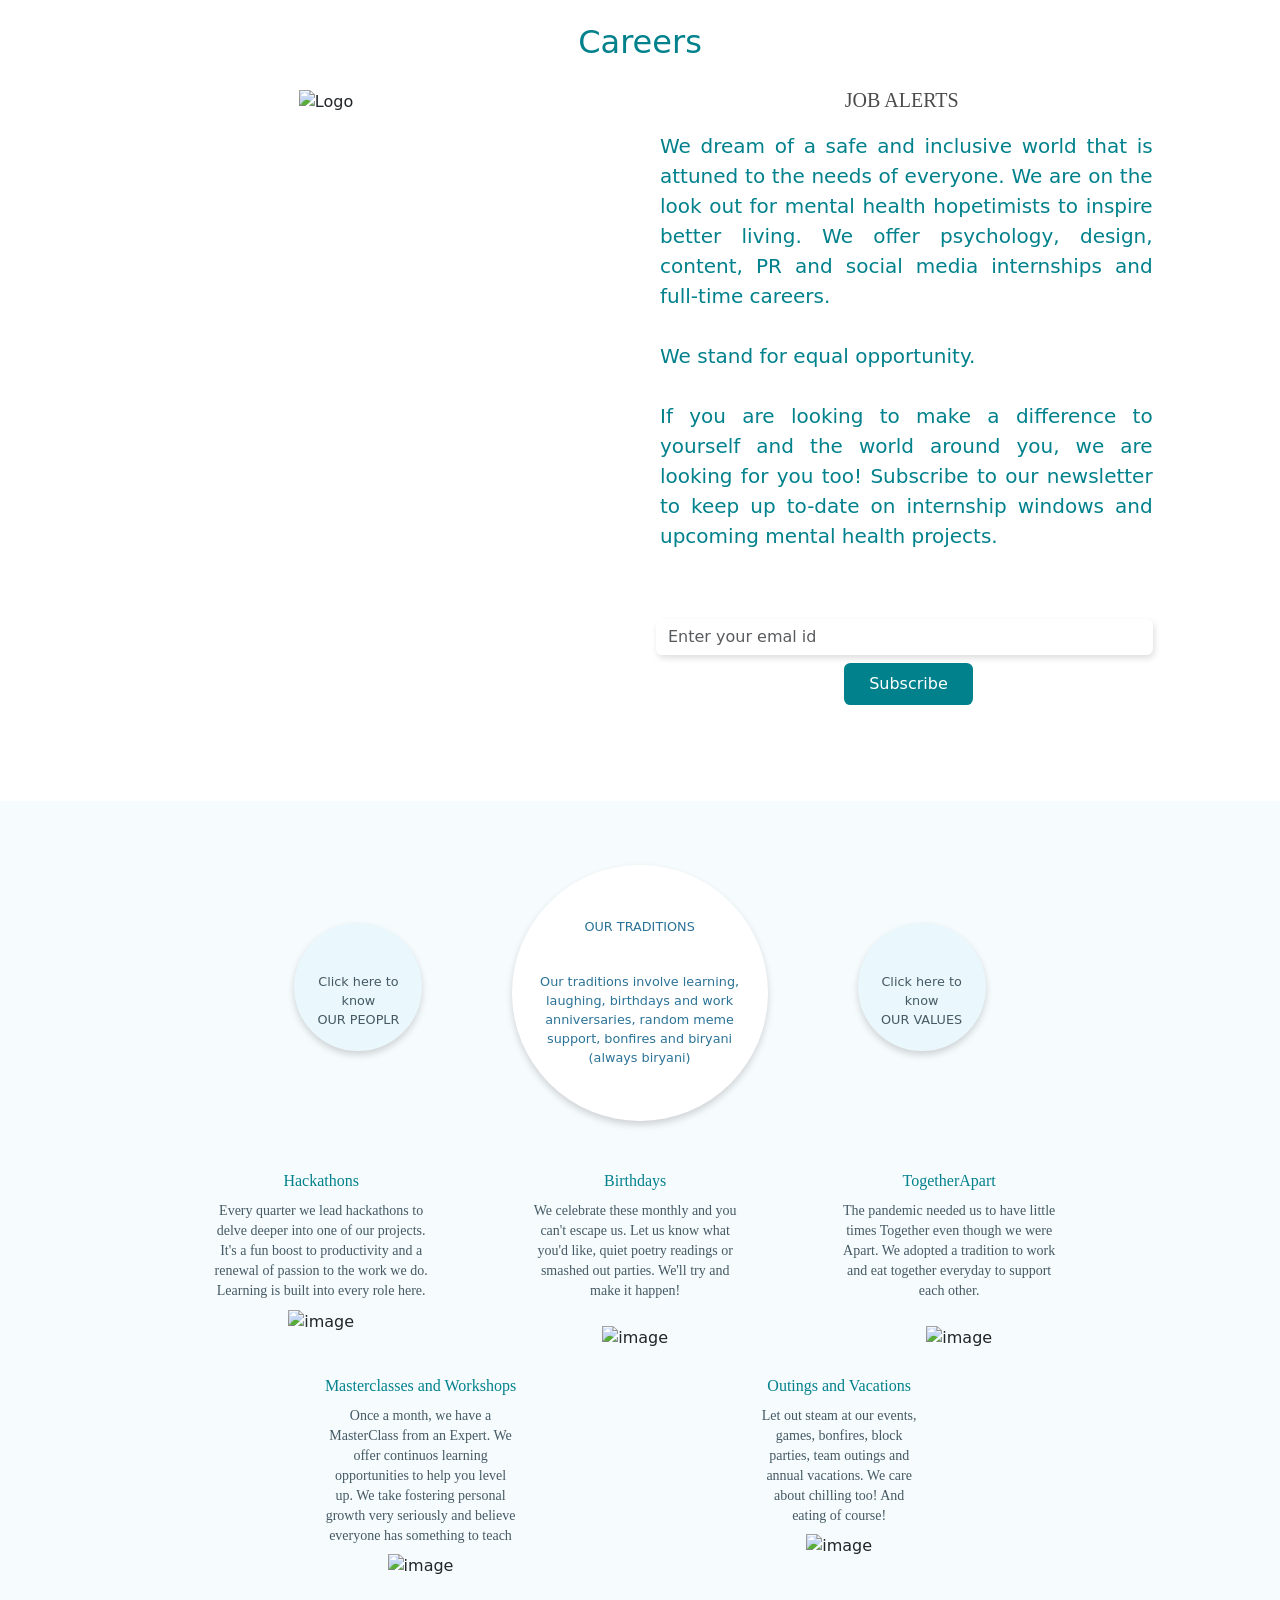
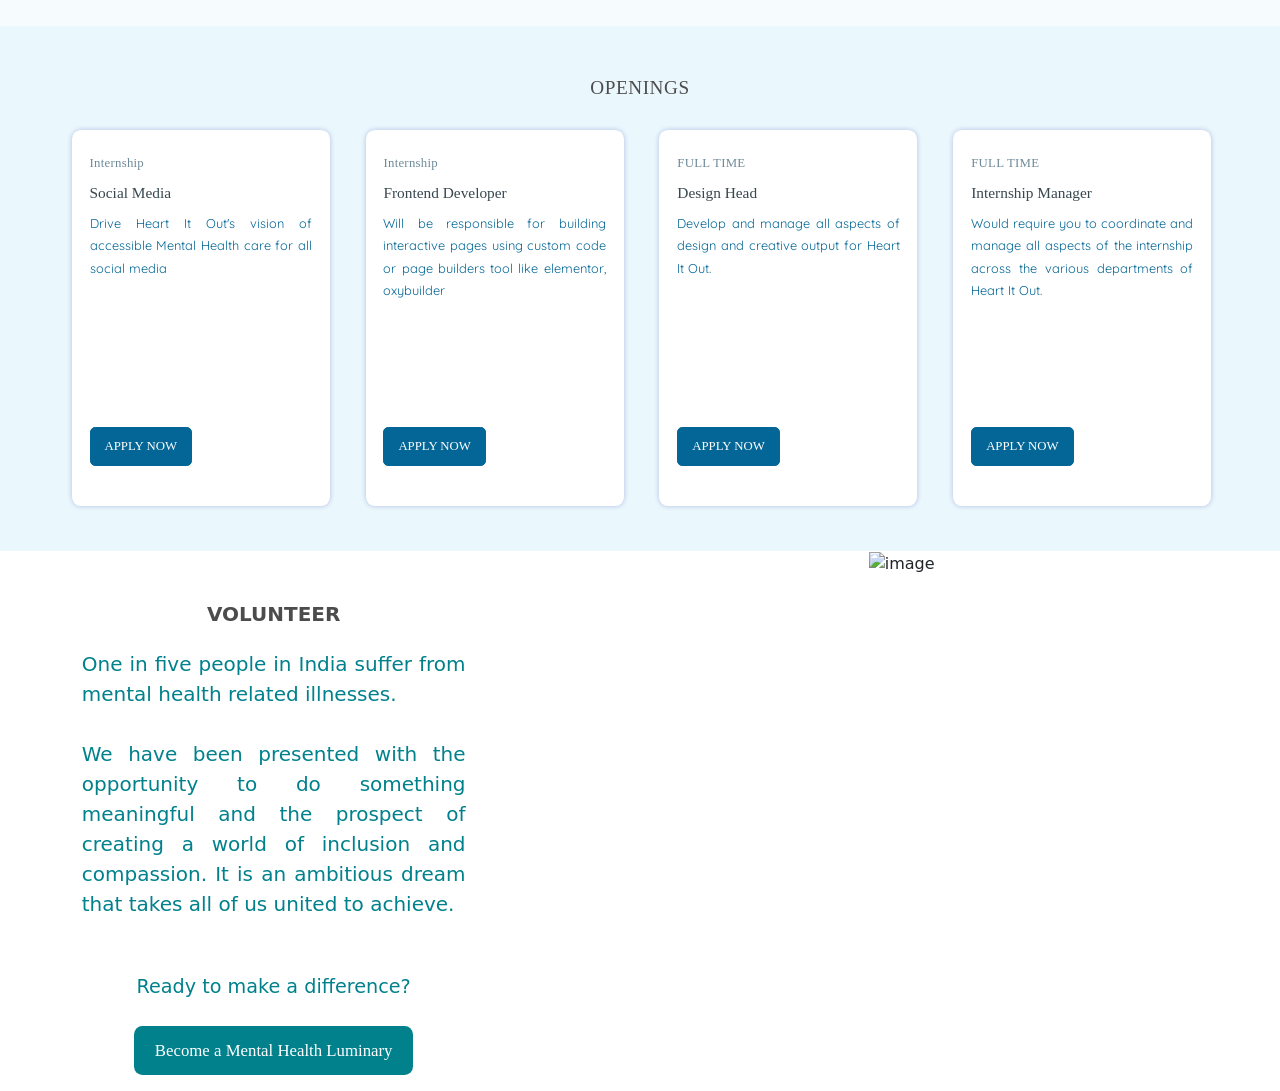
==== commit 95dcde64: "Update index.html" ====
--- a/index.html
+++ b/index.html
@@ -8,6 +8,7 @@
     <title>Heart It Out</title>
 
     <!--............... stylesheets ...............-->
+    <link href="https://cdn.jsdelivr.net/npm/bootstrap@5.0.2/dist/css/bootstrap.min.css" rel="stylesheet" integrity="sha384-EVSTQN3/azprG1Anm3QDgpJLIm9Nao0Yz1ztcQTwFspd3yD65VohhpuuCOmLASjC" crossorigin="anonymous">
     <link rel="stylesheet" href="assets/css/bootstrap.min.css">
     <link rel="stylesheet" href="assets/css/owl.carousel.min.css">
     <link rel="stylesheet" href="assets/css/owl.theme.default.min.css">
@@ -1568,4 +1569,4 @@
 
 <script src="Slider.js"></script>
 
-</html>+</html>
